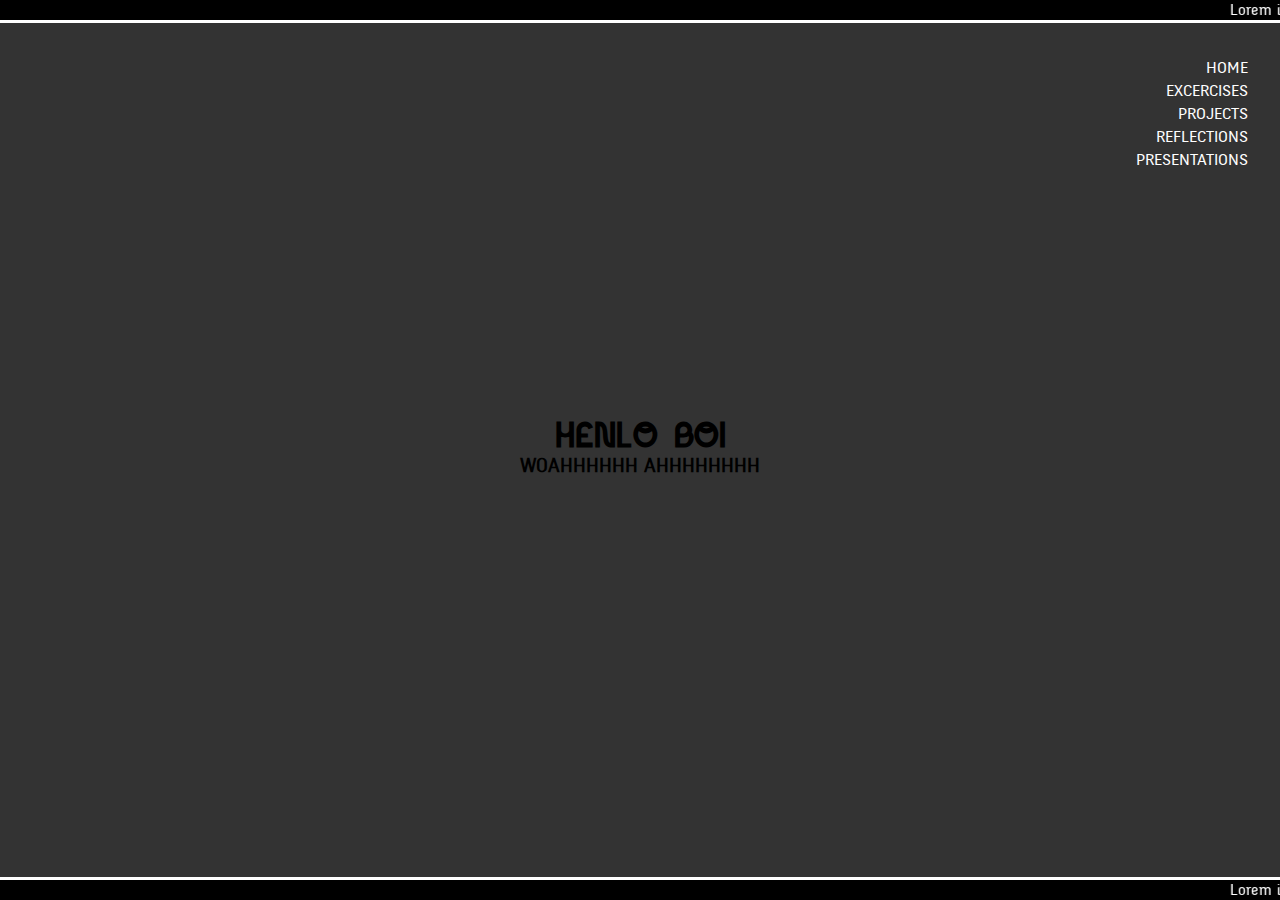
==== index.html @ f01d080a "Create index.html" ====
<!DOCTYPE html>
<html lang="en">
<head>
  <meta charset="UTF-8">
  <meta name="viewport" content="width=device-width, initial-scale=1.0">
  <meta http-equiv="X-UA-Compatible" content="ie=edge">
  <title>LE LIN CARTY BABY</title>
  <link rel="stylesheet" type="text/css" href="css/style.css">
  <link rel="stylesheet" type="text/css" href="fonts/stylesheet.css">

</head>

<nav>
  <ul>
  <li><a href="#">HOME</a></li>
  <li><a href="#">EXCERCISES</a></li>
  <li><a href="#">PROJECTS</a></li>
  <li><a href="#">REFLECTIONS</a></li>
  <li><a href="#">PRESENTATIONS</a></li>
  </ul>
</nav>

<main>

<marquee behavior="scroll" direction="left" id="topmarquee">Lorem ipsum dolor sit amet, consectetur adipisicing elit. Quas dignissimos officia amet dolorum hic, laudantium ipsam aliquam eos earum reiciendis, minima quod possimus facilis animi adipisci impedit ad sapiente aut.</marquee>

<marquee behavior="scroll" direction="left" id="bottommarquee">Lorem ipsum dolor sit amet, consectetur adipisicing elit. Quas dignissimos officia amet dolorum hic, laudantium ipsam aliquam eos earum reiciendis, minima quod possimus facilis animi adipisci impedit ad sapiente aut.</marquee>

<div id="hewwo">

  <h1>HENLO BOI</h1>
  <h3>WOAHHHHHH AHHHHHHHH</h3>

</div>














</main>





<body>

</body>

</html>
---- css/style.css ----
@charset "UTF-8";

*{
  padding:0;
  margin:0;
  box-sizing: border-box;
}

html, body {
  height:100%;
  scroll-behavior: smooth;
  background: #333;
  font-family: 'fengardo_neueregular';
}

a {
  text-decoration: none;
  color: white;
}

a:hover {
  color: blue;
  transition: 0.1s;
}

nav {
  position:absolute;
  right:0;
  top:2vmax;
}

nav ul {
  list-style-type: none;
  text-align: right;
  padding: 2em;
}

nav li {
  padding-bottom: 0.2em;
}

#topmarquee {
  position:fixed;
  top:0;
  color:white;
  overflow: hidden;
  border-bottom:3px solid white;
  background-color: black;
  z-index: 2;
}

#bottommarquee {
  visibility: hidden;
  position:fixed;
  bottom:0;
  color:white;
  overflow: hidden;
  border-top:3px solid white;
  background-color: black;
  z-index: 2;
}

#hewwo {
  font-family: 'vtf_gulaxregular';
  display: flex;
  justify-content: center;
  align-items: center;
  height: 100vh;
  flex-flow: column;
}

#hewwo h3 {
  font-family: 'fengardo_neueregular';
}

@media only screen and (min-width:1024px){

#bottommarquee {
visibility: visible;
  }





























}
---- fonts/stylesheet.css ----
/* Generated by Font Squirrel (http://www.fontsquirrel.com) on April 19, 2014 */

@font-face {
    font-family: 'vtf_gulaxregular';
    src: url('gulax-webfont.eot');
    src: url('gulax-webfont.eot?#iefix') format('embedded-opentype'),
         url('gulax-webfont.woff') format('woff'),
         url('gulax-webfont.ttf') format('truetype'),
         url('gulax-webfont.svg#vtf_gulaxregular') format('svg');
    font-weight: normal;
    font-style: normal;
}

@font-face {
    font-family: 'fengardo_neueregular';
    src: url('fengardoneue_regular-webfont.woff2') format('woff2'),
         url('fengardoneue_regular-webfont.woff') format('woff');
    font-weight: normal;
    font-style: normal;
}
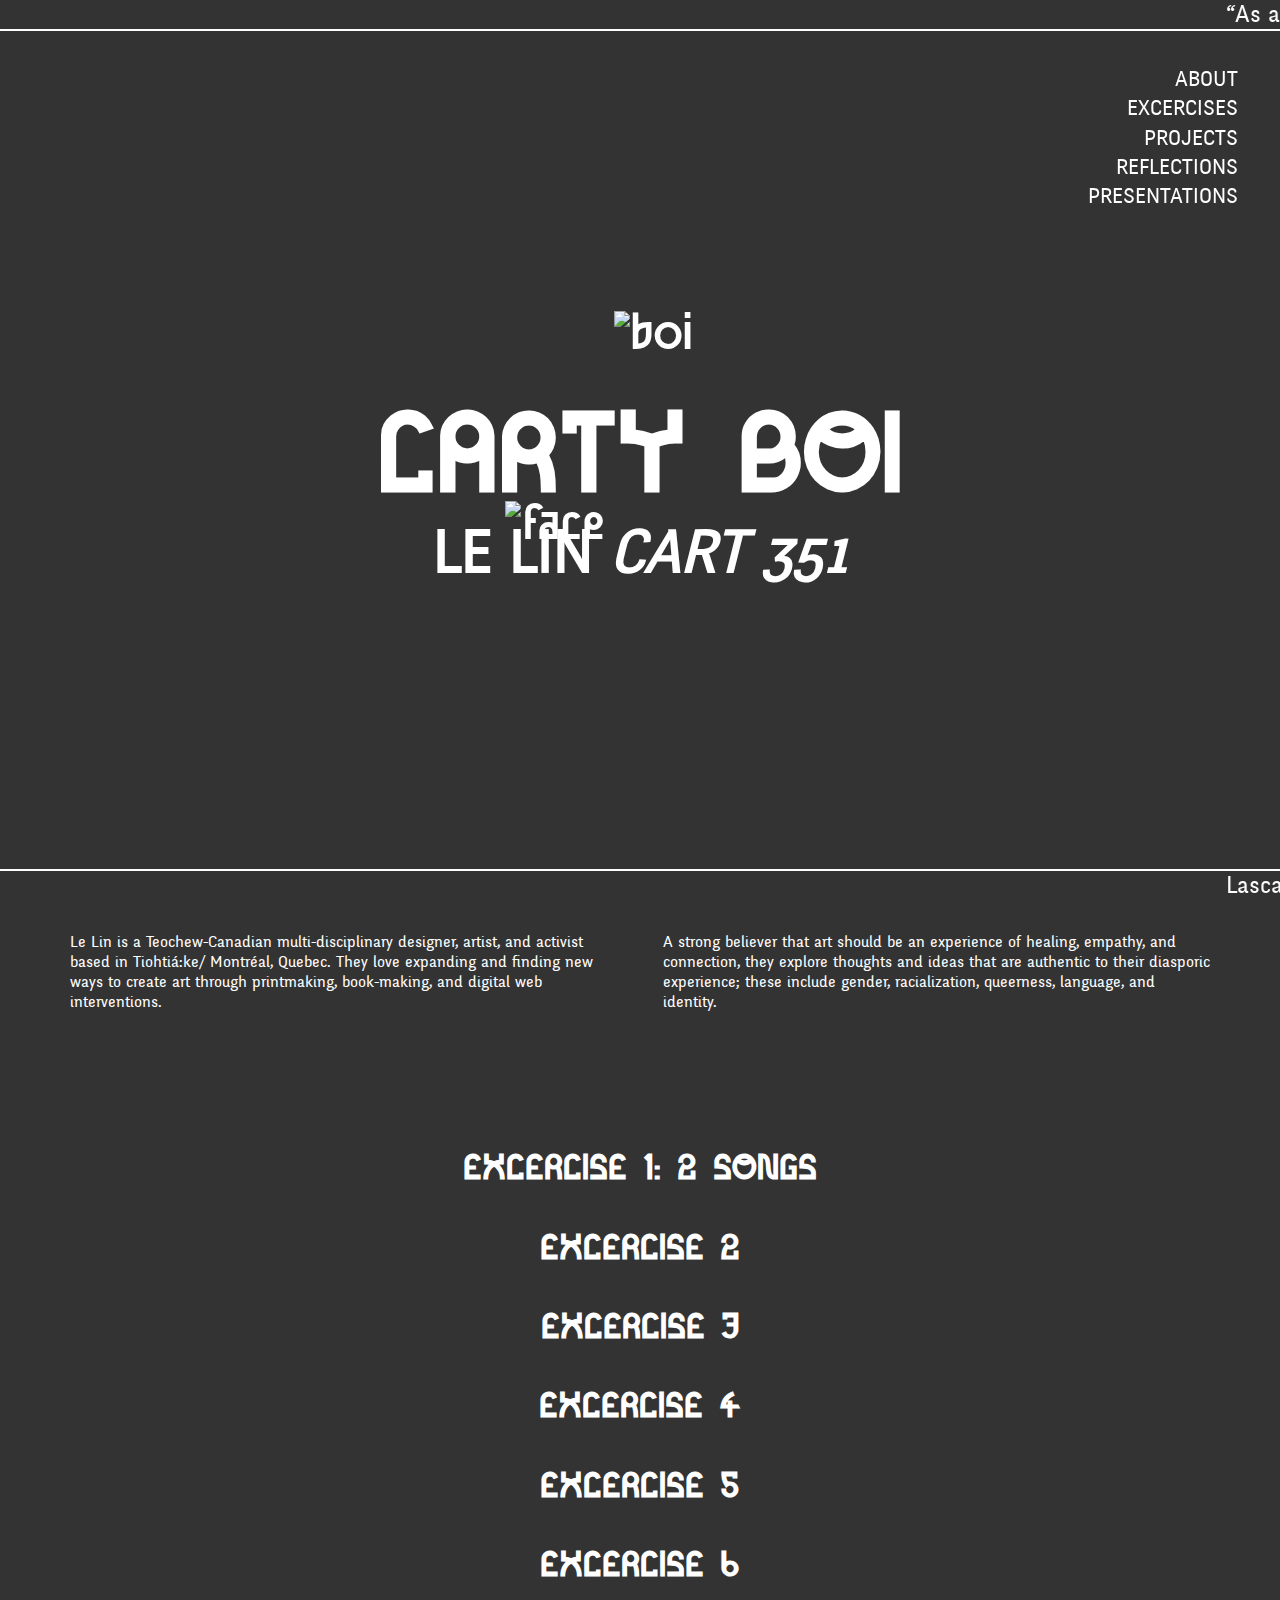
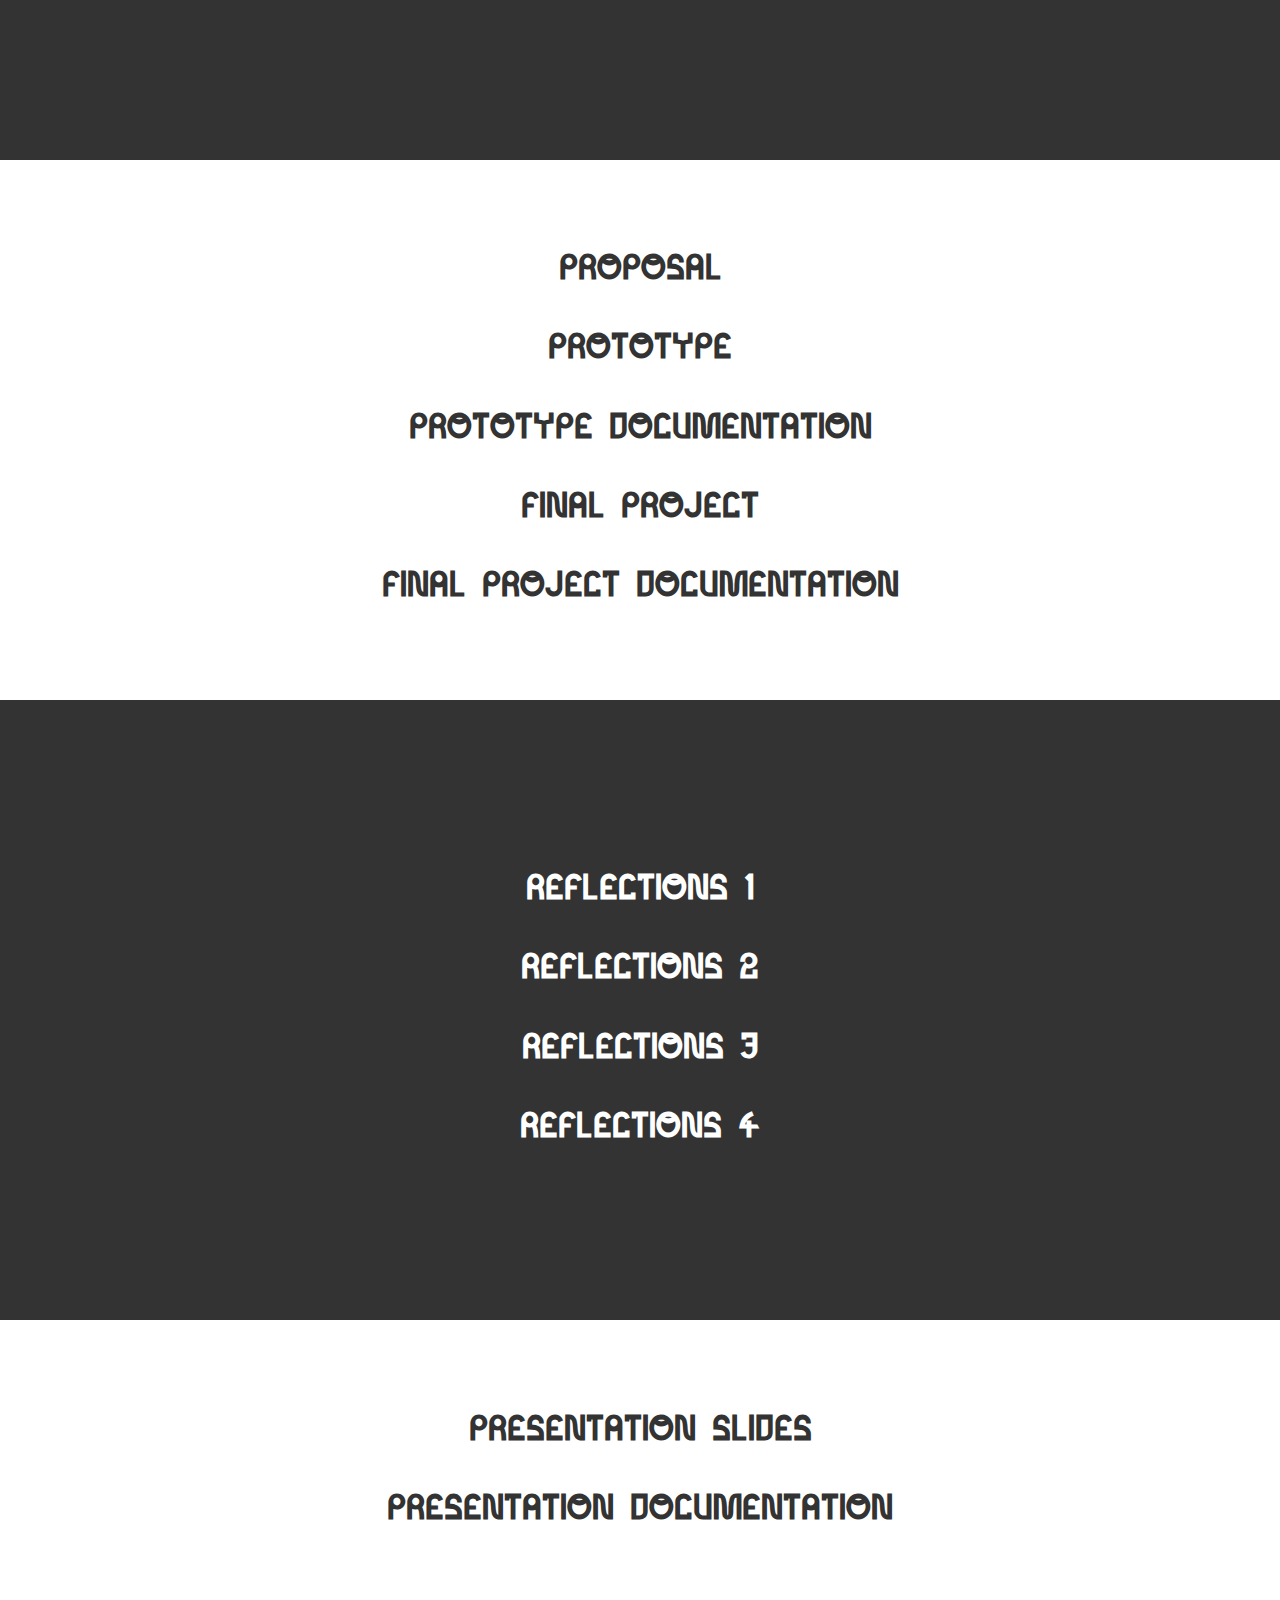
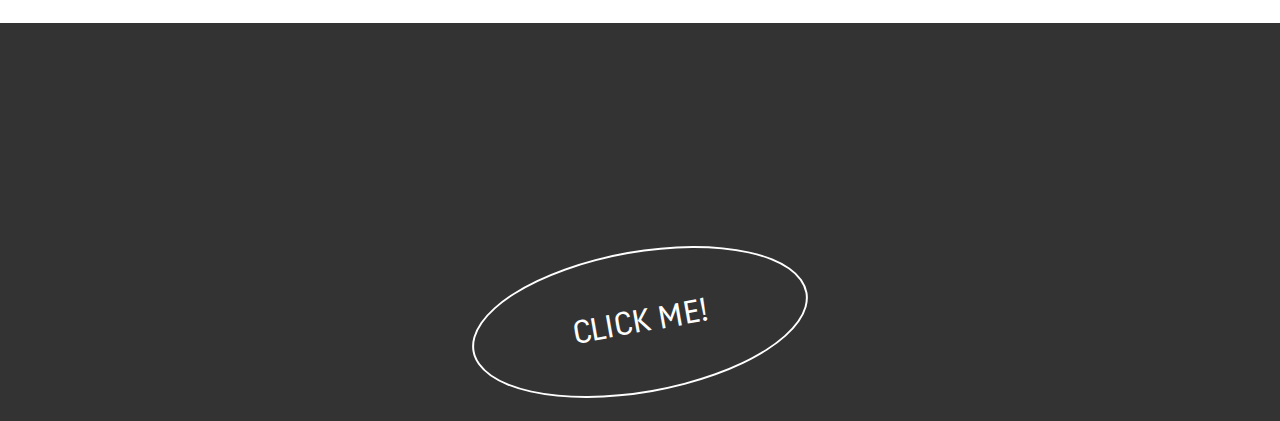
==== commit 40d92baf: "Update index.html" ====
--- a/index.html
+++ b/index.html
@@ -1,59 +1,182 @@
 <!DOCTYPE html>
 <html lang="en">
+
+<!---HEAD--->
 <head>
   <meta charset="UTF-8">
   <meta name="viewport" content="width=device-width, initial-scale=1.0">
   <meta http-equiv="X-UA-Compatible" content="ie=edge">
-  <title>LE LIN CARTY BABY</title>
+  <title>LE LIN CARTY BOI</title>
   <link rel="stylesheet" type="text/css" href="css/style.css">
   <link rel="stylesheet" type="text/css" href="fonts/stylesheet.css">
-
 </head>
 
+<body>
+
+<!---NAV--->
 <nav>
   <ul>
-  <li><a href="#">HOME</a></li>
-  <li><a href="#">EXCERCISES</a></li>
-  <li><a href="#">PROJECTS</a></li>
-  <li><a href="#">REFLECTIONS</a></li>
-  <li><a href="#">PRESENTATIONS</a></li>
+  <li><a href="#about">ABOUT</a></li>
+  <li><a href="#excercises">EXCERCISES</a></li>
+  <li><a href="#projects">PROJECTS</a></li>
+  <li><a href="#reflections">REFLECTIONS</a></li>
+  <li><a href="#presentations">PRESENTATIONS</a></li>
   </ul>
 </nav>
 
 <main>
 
-<marquee behavior="scroll" direction="left" id="topmarquee">Lorem ipsum dolor sit amet, consectetur adipisicing elit. Quas dignissimos officia amet dolorum hic, laudantium ipsam aliquam eos earum reiciendis, minima quod possimus facilis animi adipisci impedit ad sapiente aut.</marquee>
+<!---MARQUEE--->
+<marquee behavior="scroll" direction="left" id="topmarquee">“As a designer, I have come to terms with the fact that what and who design history has been interested in canonizing, up to this point, does not reflect me, my cultures, my values, and many of the tenets that make me a citizen, a designer, and a teacher. I don’t see myself reflected in much of the narrative of design—not in the history, the theory, the practitioners or the outcomes…” — Ramon Tejada</marquee>
 
-<marquee behavior="scroll" direction="left" id="bottommarquee">Lorem ipsum dolor sit amet, consectetur adipisicing elit. Quas dignissimos officia amet dolorum hic, laudantium ipsam aliquam eos earum reiciendis, minima quod possimus facilis animi adipisci impedit ad sapiente aut.</marquee>
+<marquee behavior="scroll" direction="left" id="bottommarquee">Lascaux Cave Paintings, the depiction of aurochs, horses and deer, France. Graphic Design’s history usually starts here. BUT… how has this history been told? Who wrote this history? History is about the interpretation by the writer/author who writes it from his (usually a white male) perspective. Where does that leave the rest of us…? How can we begin the process of expanding this narrative? Who should we read, engage and talk with?</marquee>
 
-<div id="hewwo">
+<!---ABOUT--->
+<div id="about">
+<div class="hero">
+  <img src="images/boi.svg" alt="boi" class="boi">
+  <h1>CARTY BOI</h1>
+  <h3>LE LIN <em>CART 351</em></h3>
+  <img src="images/face.jpg" alt="face" class="face">
+</div>
+</div>
 
-  <h1>HENLO BOI</h1>
-  <h3>WOAHHHHHH AHHHHHHHH</h3>
+<!---INTRO--->
+<section class="intro">
+  <div class="wrapper">
+    <div class="col">
+      <p>Le Lin is a Teochew-Canadian multi-disciplinary designer, artist, and activist based in Tiohtiá:ke/ Montréal, Quebec. They love expanding and finding new ways to create art through printmaking, book-making, and digital web interventions.</p>
+    </div>
 
-</div>
+    <div class="col">
+      <p>A strong believer that art should be an experience of healing, empathy, and connection, they explore thoughts and ideas that are authentic to their diasporic experience; these include gender, racialization, queerness, language, and identity.</p>
+    </div>
+  </div>
+</section>
+
+<!---EXCERCISES--->
+<section id="excercises">
+  <hgroup>
+
+    <div class="one">
+    <a href="excercises/2songs/index.html">
+    <h1 id="one">EXCERCISE 1: 2 SONGS
+    </h1></a></div>
+
+    <div class="two">
+    <a href="">
+    <h1 id="two">EXCERCISE 2
+    </h1></a></div>
+
+    <div class="three">
+    <a href="">
+    <h1 id="three">EXCERCISE 3
+    </h1></a></div>
+
+    <div class="four">
+    <a href="">
+    <h1 id="four">EXCERCISE 4
+    </h1></a></div>
+
+    <div class="five">
+    <a href="">
+    <h1 id="five">EXCERCISE 5
+    </h1></a></div>
+
+    <div class="six">
+    <a href="">
+    <h1 id="six">EXCERCISE 6
+    </h1></a></div>
+
+  </hgroup>
+</section>
+
+<!---PROJECTS--->
+<section id="projects">
+<hgroup>
+    <div class="proposal">
+    <a href="">
+    <h1 id="proposal">PROPOSAL
+    </h1></a></div>
+
+      <div class="prototype">
+      <a href="">
+      <h1 id="prototype">PROTOTYPE
+      </h1></a></div>
+
+      <div class="prototypedocumentation">
+      <a href="">
+      <h1 id="prototypedocumentation">PROTOTYPE DOCUMENTATION
+      </h1></a></div>
+
+      <div class="finalproject">
+      <a href="">
+      <h1 id="finalproject">FINAL PROJECT
+      </h1></a></div>
+
+      <div class="finalprojectdocumentation">
+      <a href="">
+      <h1 id="finalprojectdocumentation">FINAL PROJECT DOCUMENTATION
+      </h1></a></div>
+
+</hgroup>
+</section>
+
+<!---REFLECTIONS--->
+<section id="reflections">
+  <hgroup>
+
+    <div class="reflections1">
+    <a href="">
+    <h1 id="reflections1">REFLECTIONS 1
+    </h1></a></div>
+
+    <div class="reflections2">
+    <a href="">
+    <h1 id="reflections1">REFLECTIONS 2
+    </h1></a></div>
+
+    <div class="reflections3">
+    <a href="">
+    <h1 id="reflections1">REFLECTIONS 3
+    </h1></a></div>
+
+    <div class="reflections4">
+    <a href="">
+    <h1 id="reflections1">REFLECTIONS 4
+    </h1></a></div>
+
+  </hgroup>
+</section>
+
+<!---PRESENTATIONS--->
+<section id="presentations">
+<hgroup>
+    <div class="slides">
+    <a href="">
+    <h1 id="slides">PRESENTATION SLIDES
+    </h1></a></div>
+
+      <div class="presentationdocumentation">
+      <a href="">
+      <h1 id="presentationdocumentation">PRESENTATION DOCUMENTATION
+      </h1></a></div>
+
+</hgroup>
+</section>
+
+</main>
+
+<!---FOOTER--->
+<footer class="wow">
+<div class="ovalbutton"><a href="./404.html">CLICK ME!
+</a></div>
+</footer>
 
 
 
 
 
 
-
-
-
-
-
-
-
-
-</main>
-
-
-
-
-
-<body>
-
 </body>
-
 </html>
--- a/css/style.css
+++ b/css/style.css
@@ -23,15 +23,18 @@
   transition: 0.1s;
 }
 
+/* ---NAV--- */
 nav {
-  position:absolute;
+  position:fixed;
   right:0;
   top:2vmax;
+  z-index: 10;
 }
 
 nav ul {
   list-style-type: none;
   text-align: right;
+  font-size: 1.3em;
   padding: 2em;
 }
 
@@ -39,29 +42,34 @@
   padding-bottom: 0.2em;
 }
 
+/* ---MARQUEE--- */
 #topmarquee {
   position:fixed;
+  font-size: 1.5em;
   top:0;
   color:white;
   overflow: hidden;
-  border-bottom:3px solid white;
-  background-color: black;
-  z-index: 2;
+  border-bottom:2px solid white;
+  background-color: #333;
+  z-index: 10;
 }
 
 #bottommarquee {
-  visibility: hidden;
   position:fixed;
+  font-size: 1.5em;
   bottom:0;
   color:white;
   overflow: hidden;
-  border-top:3px solid white;
-  background-color: black;
-  z-index: 2;
-}
-
-#hewwo {
-  font-family: 'vtf_gulaxregular';
+  border-top:2px solid white;
+  background-color: #333;
+  z-index: 10;
+}
+
+/* ---ABOUT--- */
+.hero {
+  font-family: 'vtf_gulaxregular';
+  font-size: 4vmax;
+  color: white;
   display: flex;
   justify-content: center;
   align-items: center;
@@ -69,42 +77,234 @@
   flex-flow: column;
 }
 
-#hewwo h3 {
-  font-family: 'fengardo_neueregular';
-}
-
-@media only screen and (min-width:1024px){
-
-#bottommarquee {
-visibility: visible;
-  }
-
-
-
-
-
-
-
-
-
-
-
-
-
-
-
-
-
-
-
-
-
-
-
-
-
-
-
-
-
-}
+.hero h1 {
+  z-index: 2;
+}
+
+.hero h3 {
+  font-family:'fengardo_neueregular';
+  z-index: 2;
+}
+
+.boi {
+  width: 5em;
+  padding-bottom: 1em;
+  margin-left: 4em;
+  z-index: 2;
+}
+
+.face {
+  position:absolute;
+  width: 30vh;
+  padding-top: 3em;
+}
+
+/* ---INTRO--- */
+.wrapper {
+    max-width: 1200px;
+    padding: 0 30px;
+    margin: 0 auto;
+    align-items: flex-start;
+    justify-content: space-between;
+}
+
+.col {
+  color: white;
+  width: 100%;
+  display: inline-block;
+  padding-bottom: 1em;
+}
+
+/* ---EXCERCISES--- */
+#excercises {
+  font-family: 'vtf_gulaxregular';
+  align-items: center;
+  justify-content: center;
+  width:100%;
+  text-align: center;
+  margin-bottom: 5em;
+  border: none;
+  padding: 3em;
+  text-align: center;
+  text-decoration: none;
+  display: inline-block;
+}
+
+#excercises div {
+    display:grid;
+    margin:4%;
+    border:none;
+}
+
+#excercises h1{
+    color:white;
+}
+
+#excercises h1:hover{
+  color:blue;
+}
+
+/* ---PROJECTS--- */
+#projects {
+  font-family: 'vtf_gulaxregular';
+  align-items: center;
+  justify-content: center;
+  width:100%;
+  text-align: center;
+  margin-bottom: 5em;
+  background-color: white;
+  border: none;
+  padding: 3em;
+  text-align: center;
+  text-decoration: none;
+  display: inline-block;
+}
+
+#projects div {
+    display:grid;
+    margin:4%;
+    border:none;
+}
+
+#projects h1{
+    color:#333;
+}
+
+#projects h1:hover{
+  color:blue;
+}
+
+/* ---REFLECTIONS--- */
+#reflections {
+  font-family: 'vtf_gulaxregular';
+  align-items: center;
+  justify-content: center;
+  width:100%;
+  text-align: center;
+  margin-bottom: 5em;
+  border: none;
+  padding: 3em;
+  text-align: center;
+  text-decoration: none;
+  display: inline-block;
+}
+
+#reflections div {
+    display:grid;
+    margin:4%;
+    border:none;
+}
+
+#reflections h1{
+    color:white;
+}
+
+#reflections h1:hover{
+  color:blue;
+}
+
+/* ---PRESENTATIONS--- */
+#presentations {
+  font-family: 'vtf_gulaxregular';
+  align-items: center;
+  justify-content: center;
+  width:100%;
+  text-align: center;
+  margin-bottom: 5em;
+  background-color: white;
+  border: none;
+  padding: 3em;
+  text-align: center;
+  text-decoration: none;
+  display: inline-block;
+}
+
+#presentations div {
+    display:grid;
+    margin:4%;
+    border:none;
+}
+
+#presentations h1{
+    color:#333;
+}
+
+#presentations h1:hover{
+  color:blue;
+}
+
+/* ---FOOTER--- */
+.wow {
+  display: flex;
+  align-items: center;
+  flex-direction: column;
+  margin-top: 3em;
+  margin-bottom: 10em;
+}
+
+.ovalbutton {
+    color: #fff;
+    font-family:'fengardo_neueregular';
+    font-size: 2em;
+    text-transform: uppercase;
+    text-decoration: none;
+    border: 2px solid #fff;
+    border-radius: 100%;
+    padding: 50px 100px;
+    -webkit-transition: .2s;
+    transition: .2s;
+    margin-top: 100px;
+    -webkit-transform: rotate(-10deg);
+    transform: rotate(-10deg);
+}
+
+.ovalbutton:hover{
+    color: #333;
+    background-color: blue;
+    font-family:'fengardo_neueregular';
+    font-size: 2em;
+    text-transform: uppercase;
+    text-decoration: none;
+    border: 2px solid blue;
+    border-radius: 100%;
+    padding: 50px 100px;
+    -webkit-transition: .2s;
+    transition: .2s;
+    margin-top: 100px;
+    -webkit-transform: rotate(0deg);
+    transform: rotate(0deg);
+}
+
+
+
+
+
+
+
+
+
+
+/* ---MEDIA QUERIES--- */
+@media only screen and (min-width:768px){
+
+.intro{
+  padding-top: 2em;
+  padding-bottom: 2em;
+}
+
+.wrapper {
+  display:flex;
+}
+
+.col {
+  width: 48%;
+}
+
+
+
+
+
+
+
+
+}
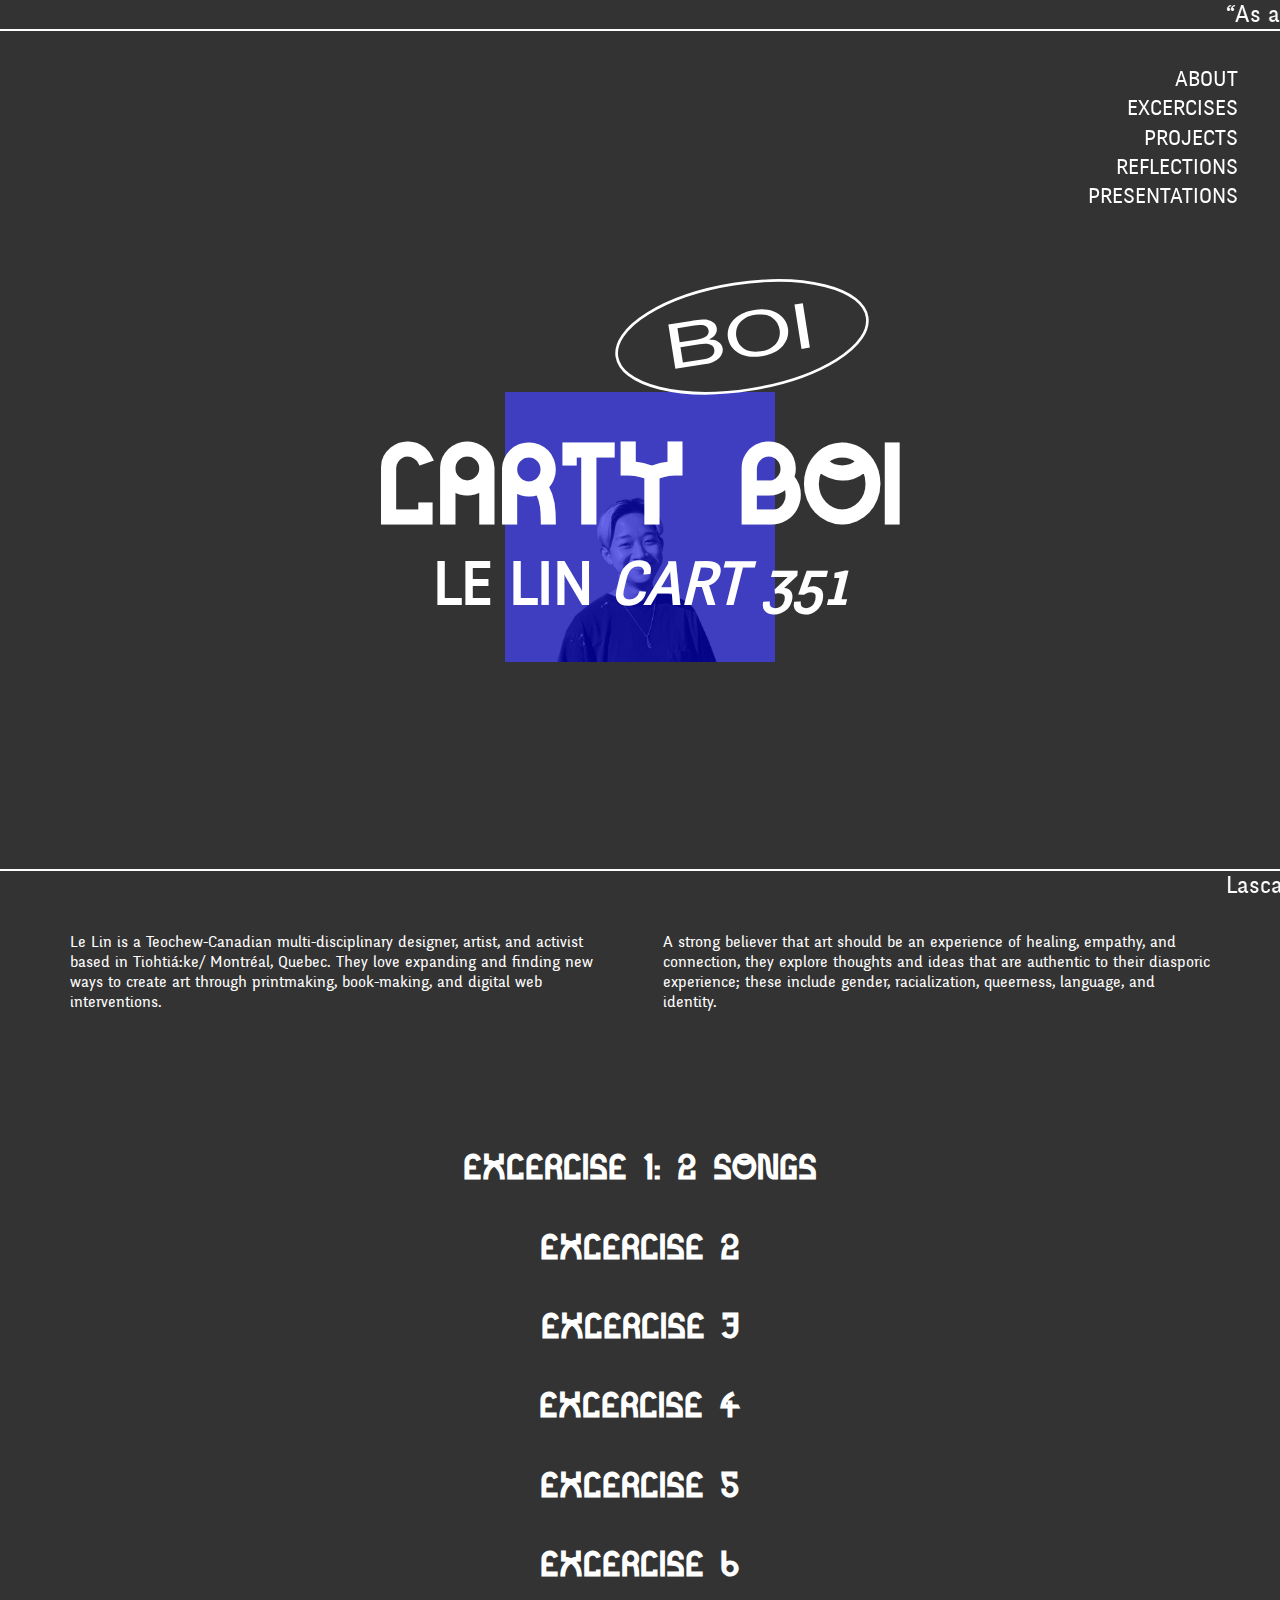
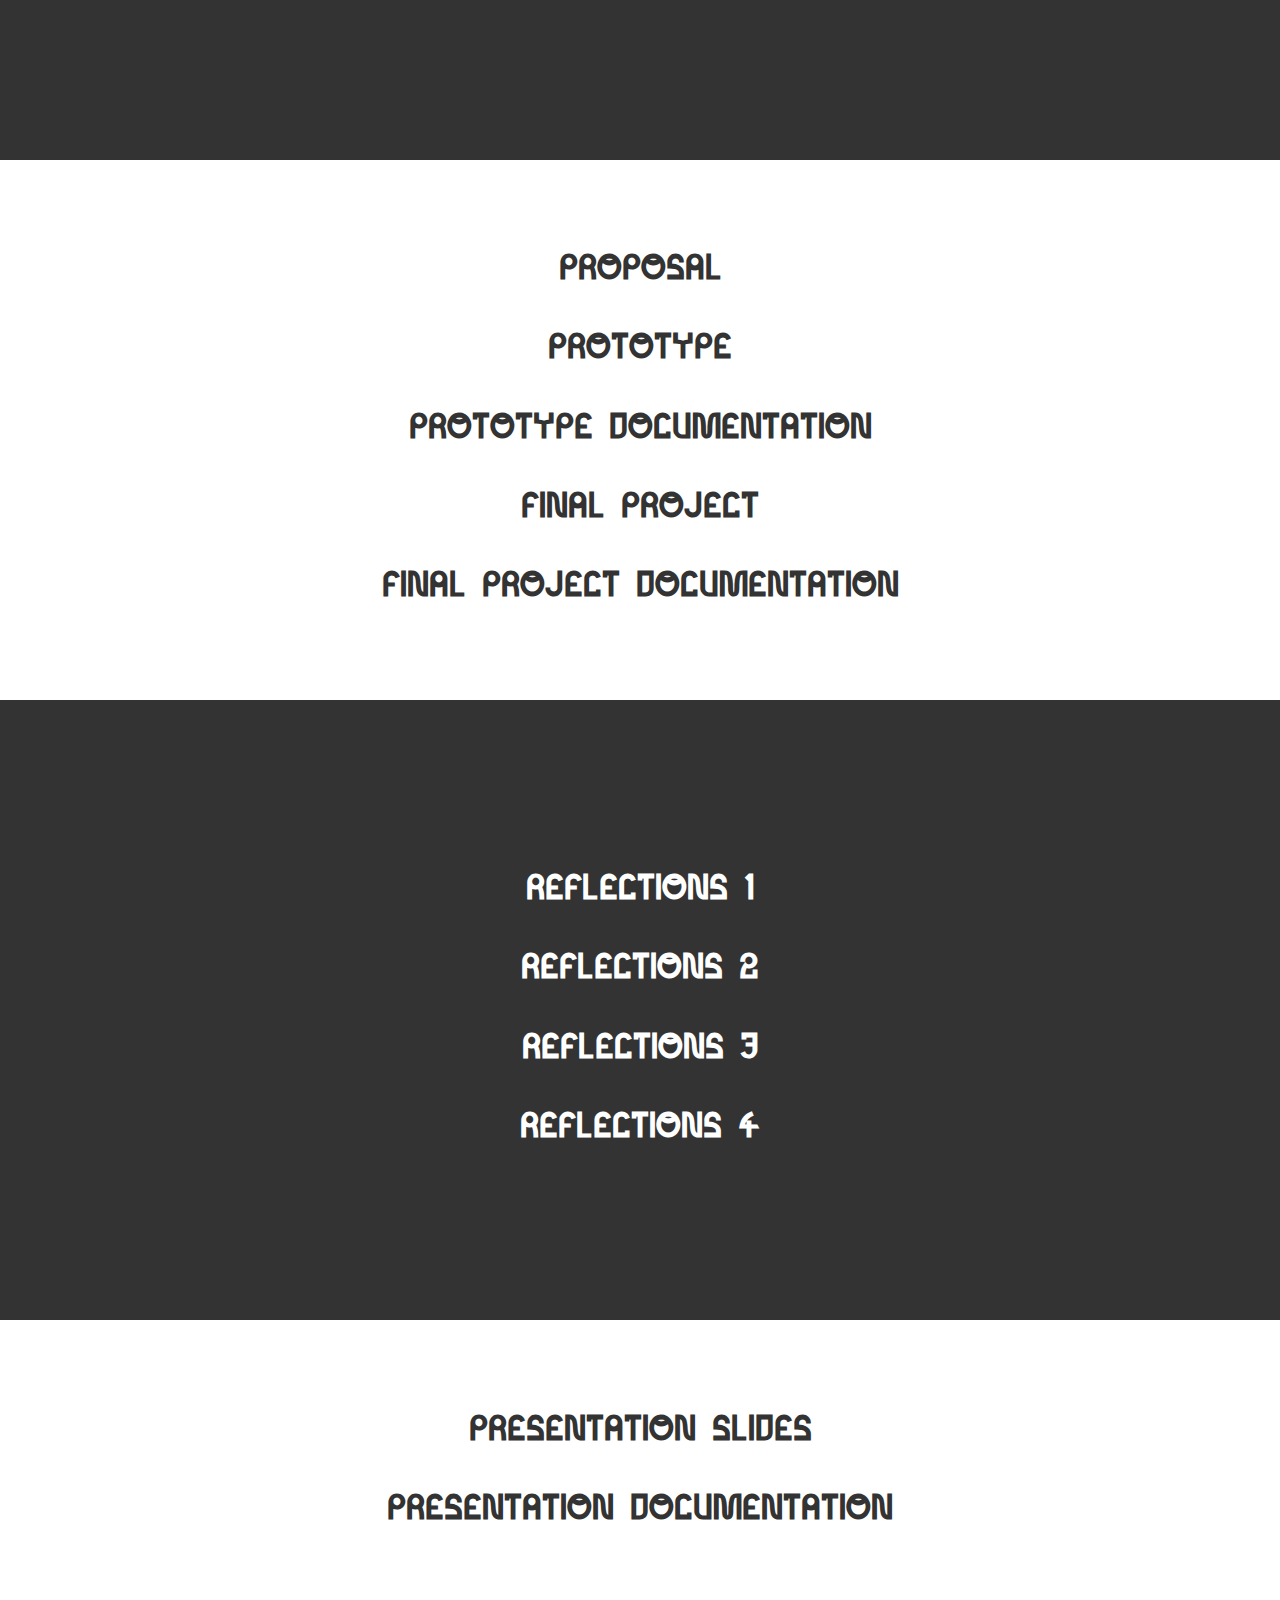
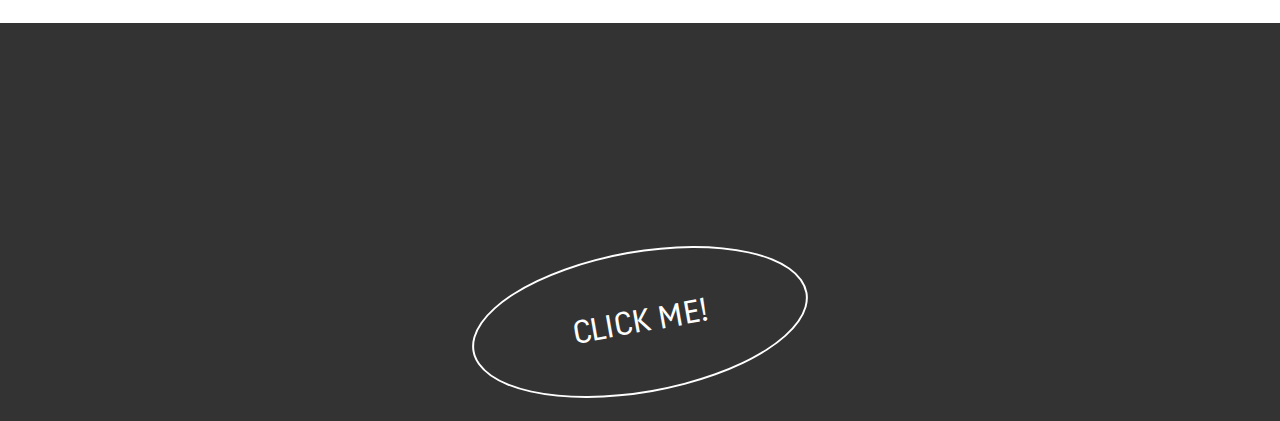
==== commit 1f7f8c28: "Update index.html" ====
--- a/index.html
+++ b/index.html
@@ -169,7 +169,7 @@
 
 <!---FOOTER--->
 <footer class="wow">
-<div class="ovalbutton"><a href="./404.html">CLICK ME!
+<div class="ovalbutton"><a href="./clickme.html">CLICK ME!
 </a></div>
 </footer>
 
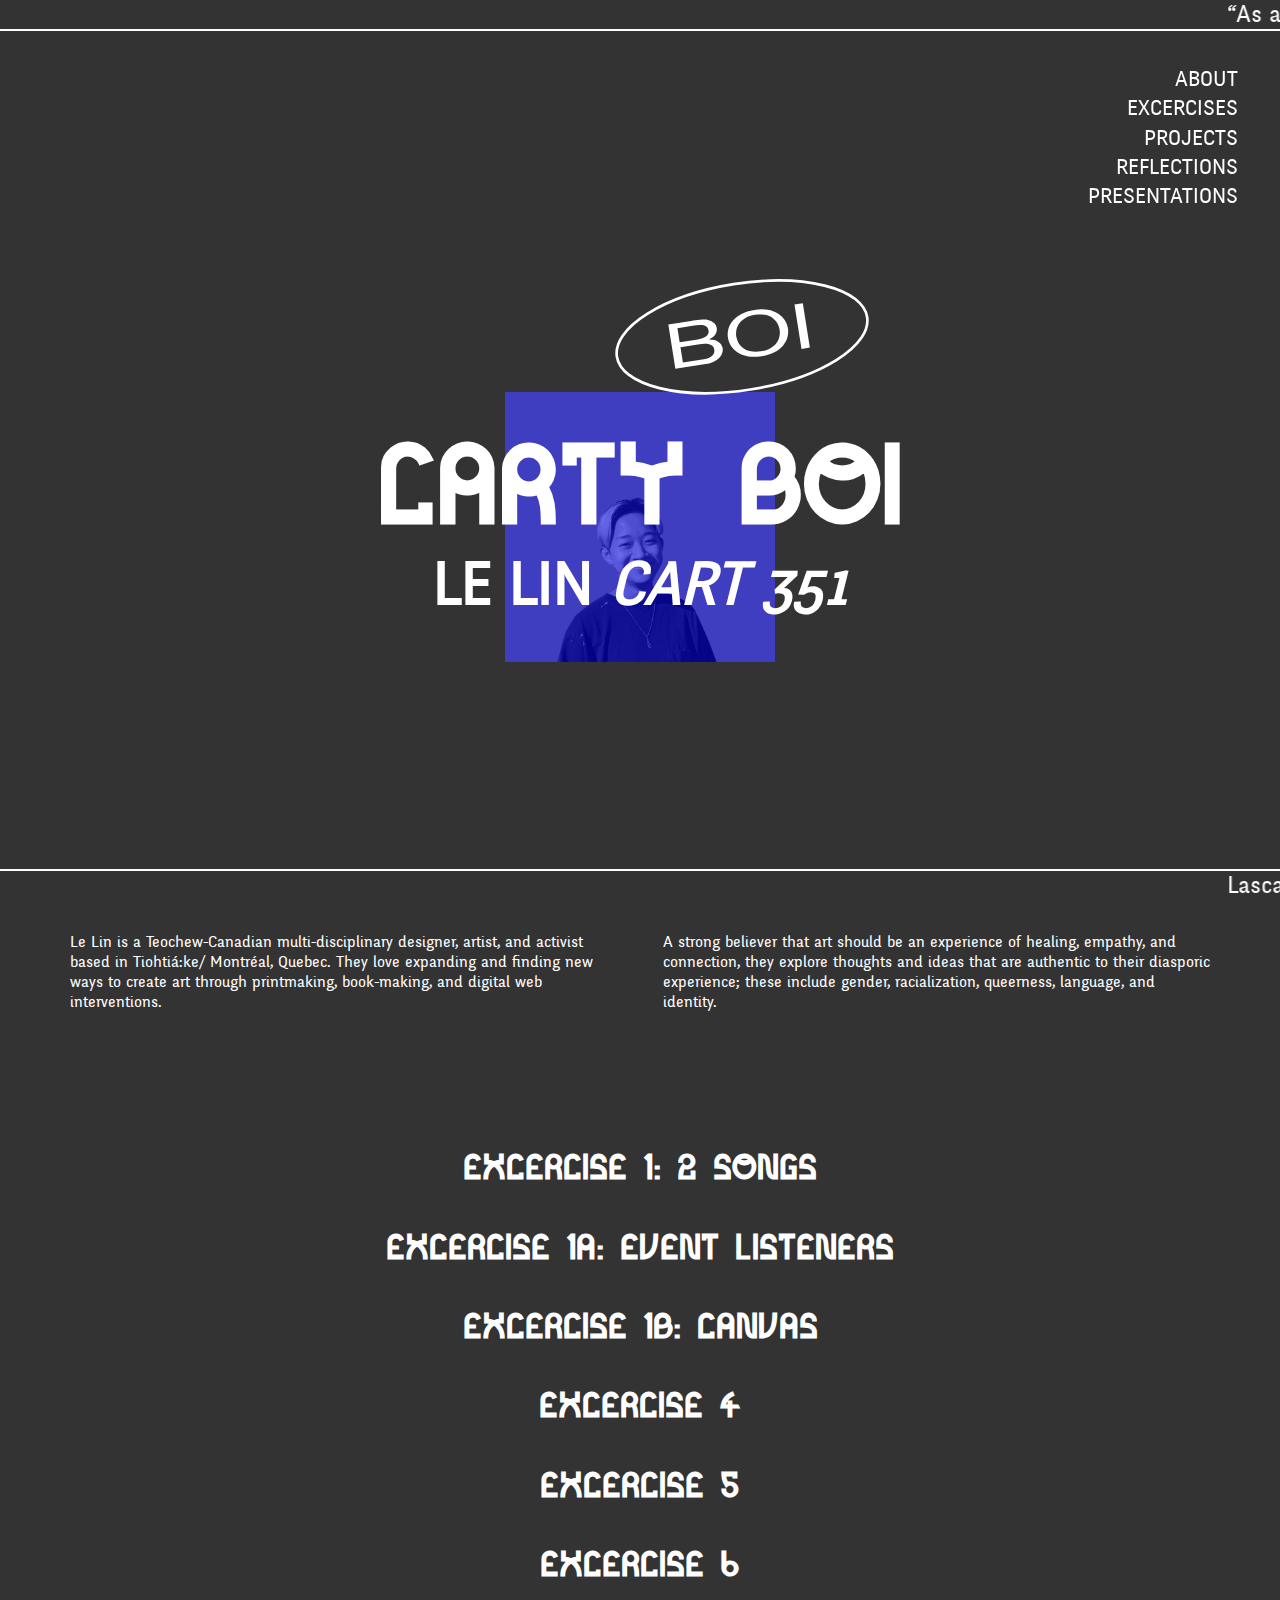
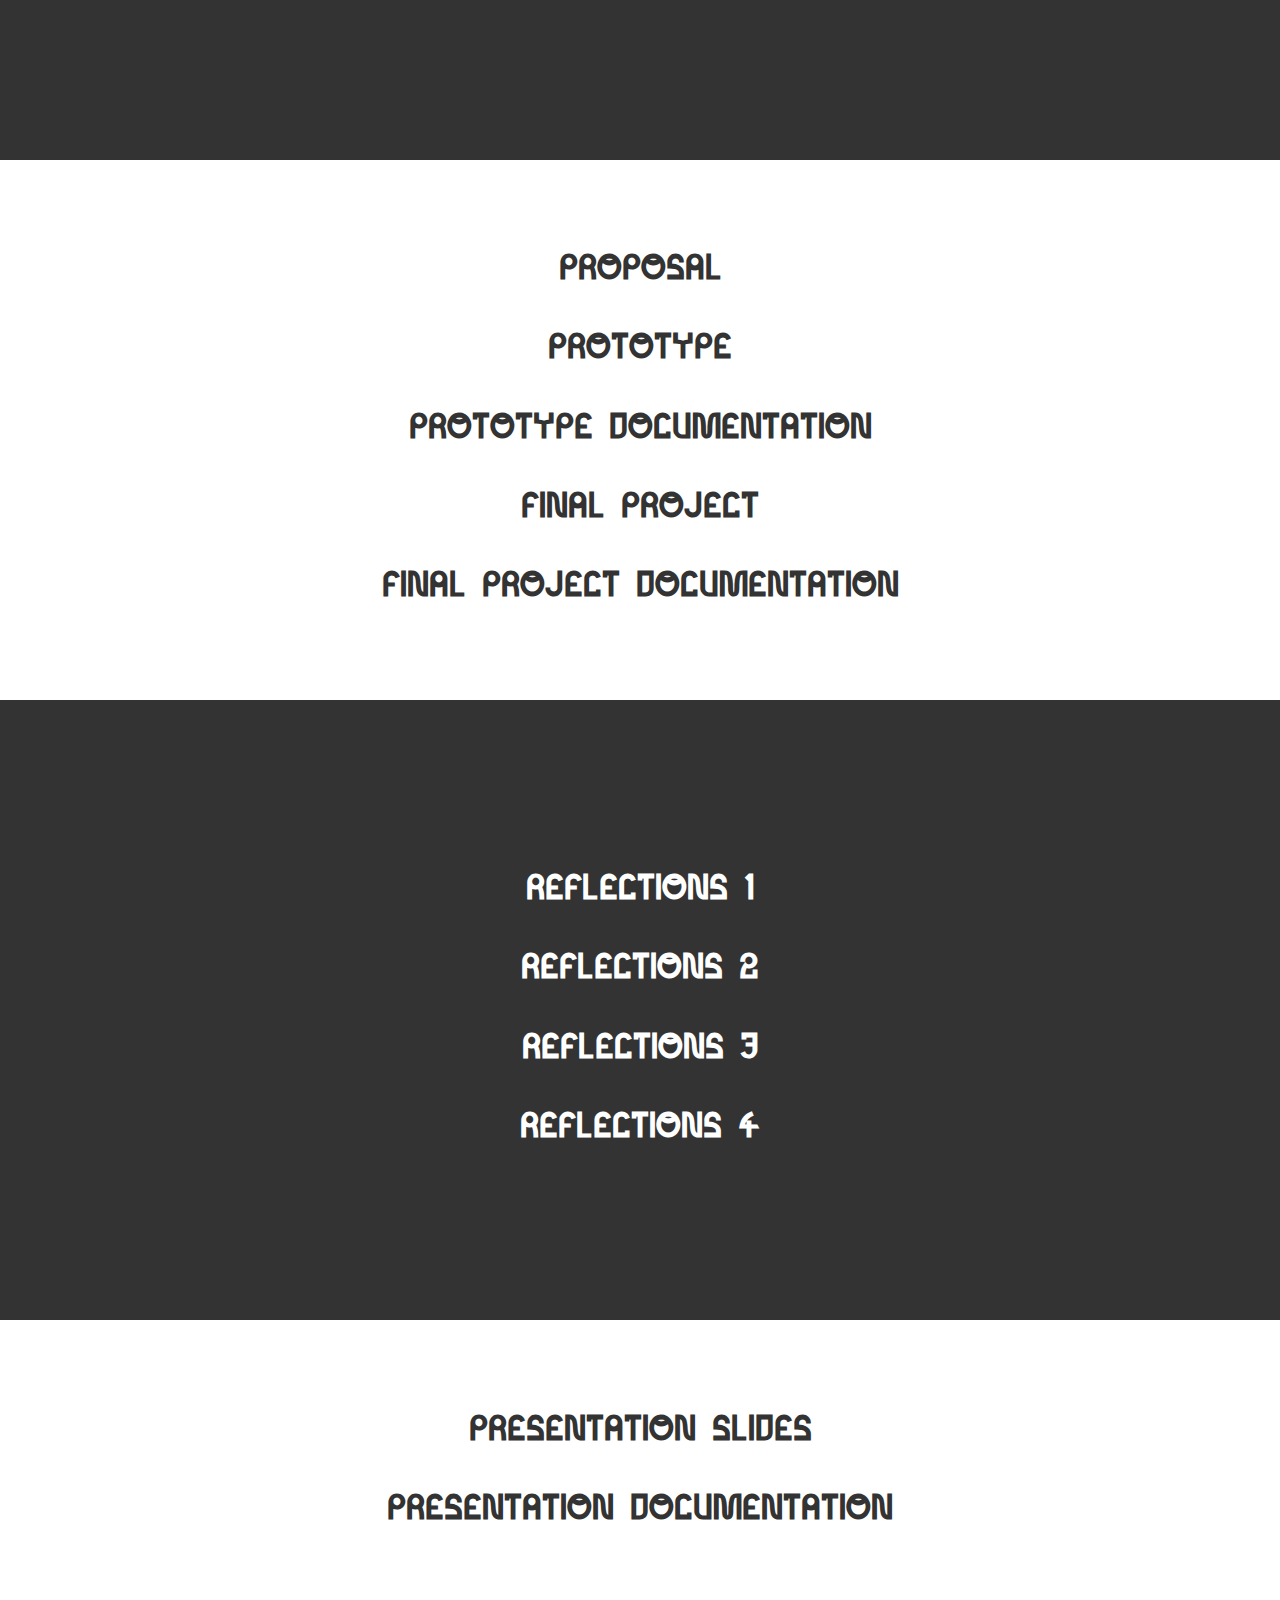
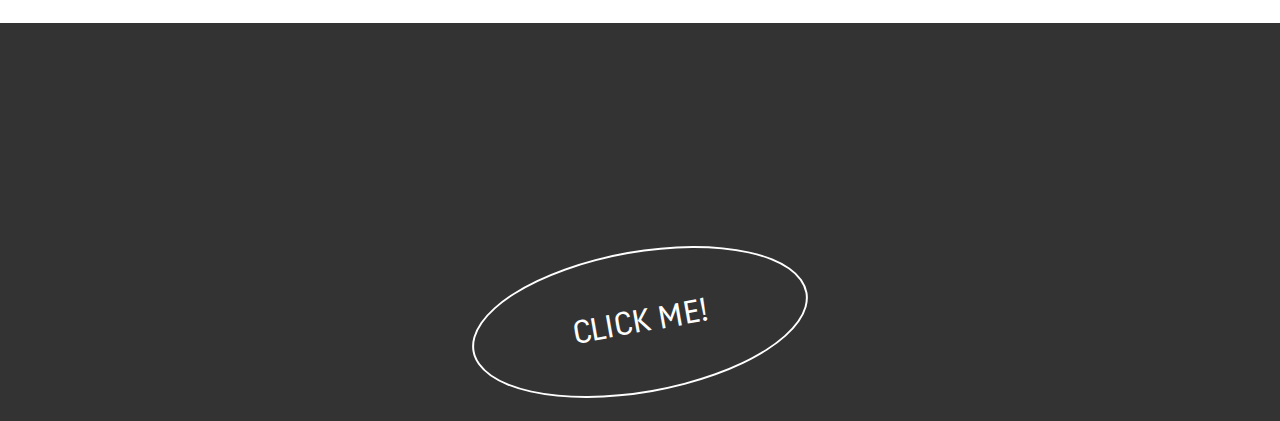
==== commit e0426f7c: "Update index.html" ====
--- a/index.html
+++ b/index.html
@@ -64,13 +64,13 @@
     </h1></a></div>
 
     <div class="two">
-    <a href="">
-    <h1 id="two">EXCERCISE 2
+    <a href="excercises/excercise1a.html">
+    <h1 id="two">EXCERCISE 1A: EVENT LISTENERS
     </h1></a></div>
 
     <div class="three">
-    <a href="">
-    <h1 id="three">EXCERCISE 3
+    <a href="excercises/excercise1b.html">
+    <h1 id="three">EXCERCISE 1B: CANVAS
     </h1></a></div>
 
     <div class="four">
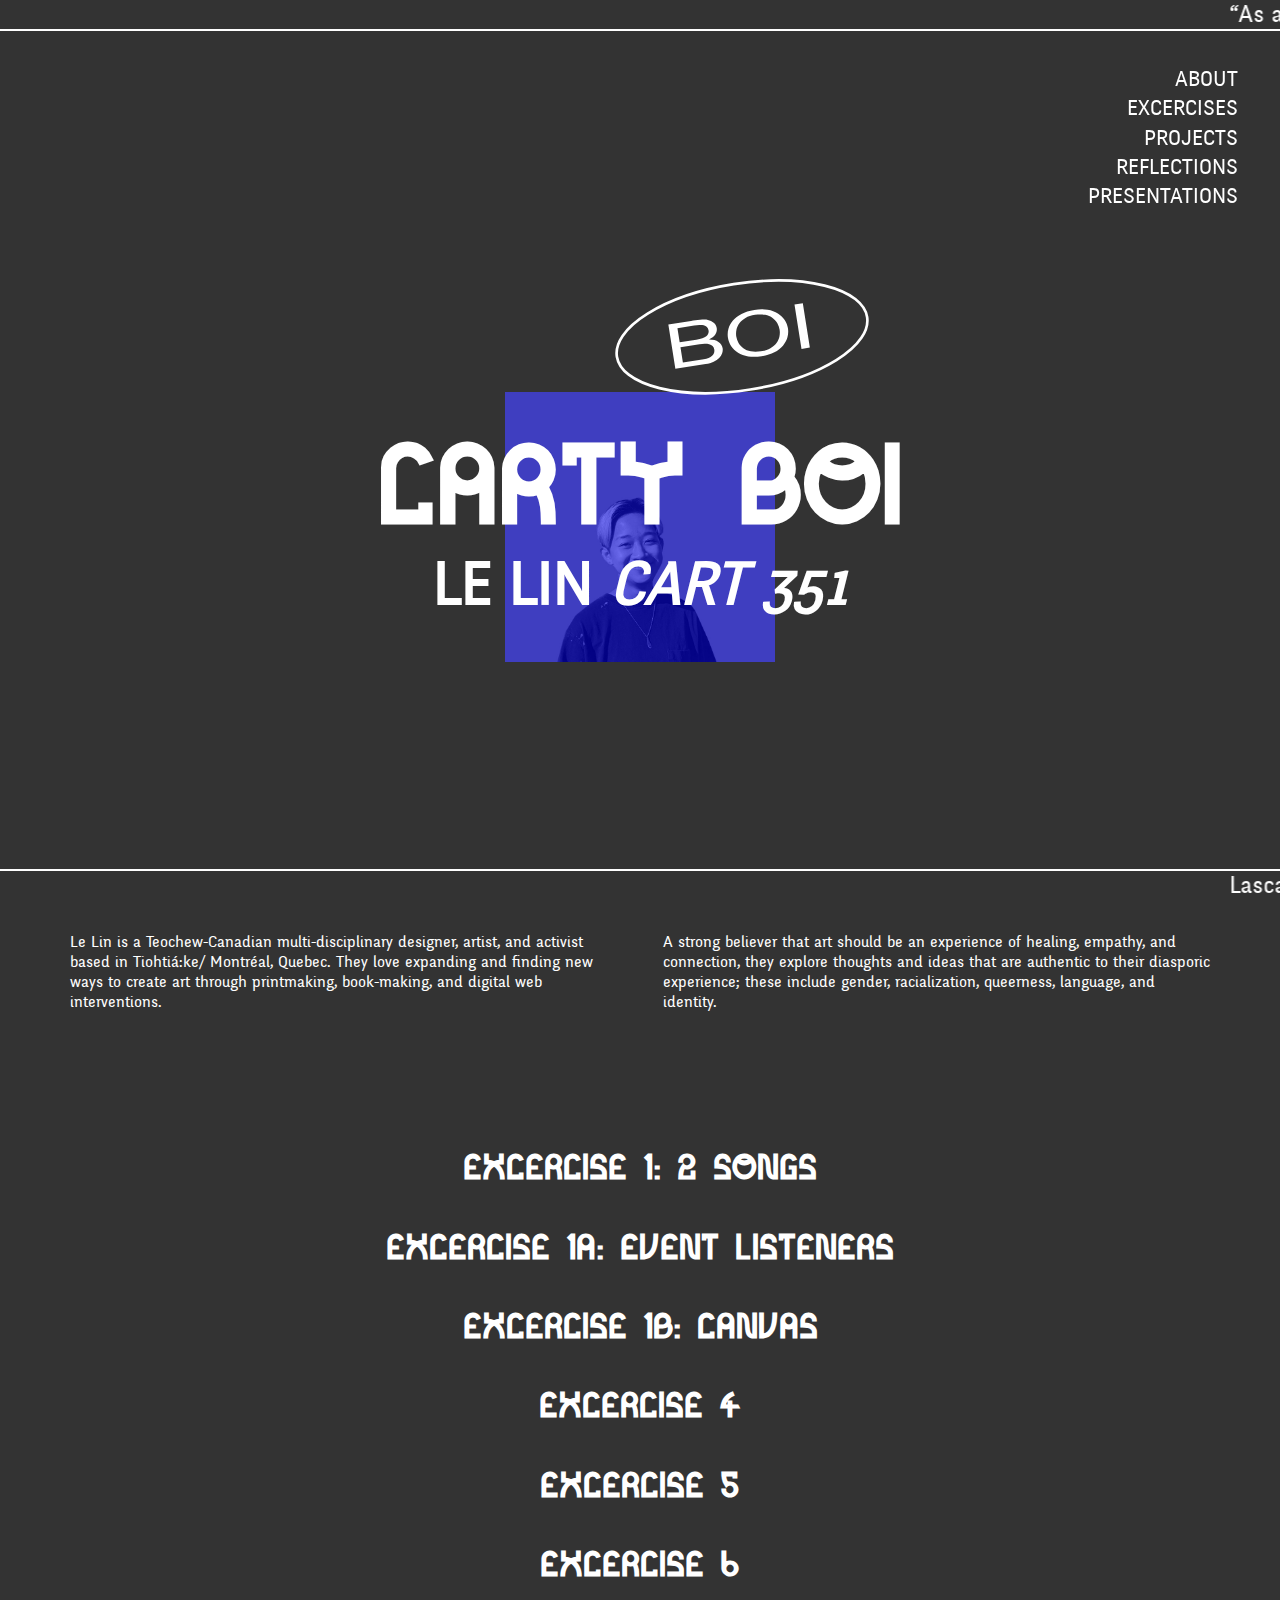
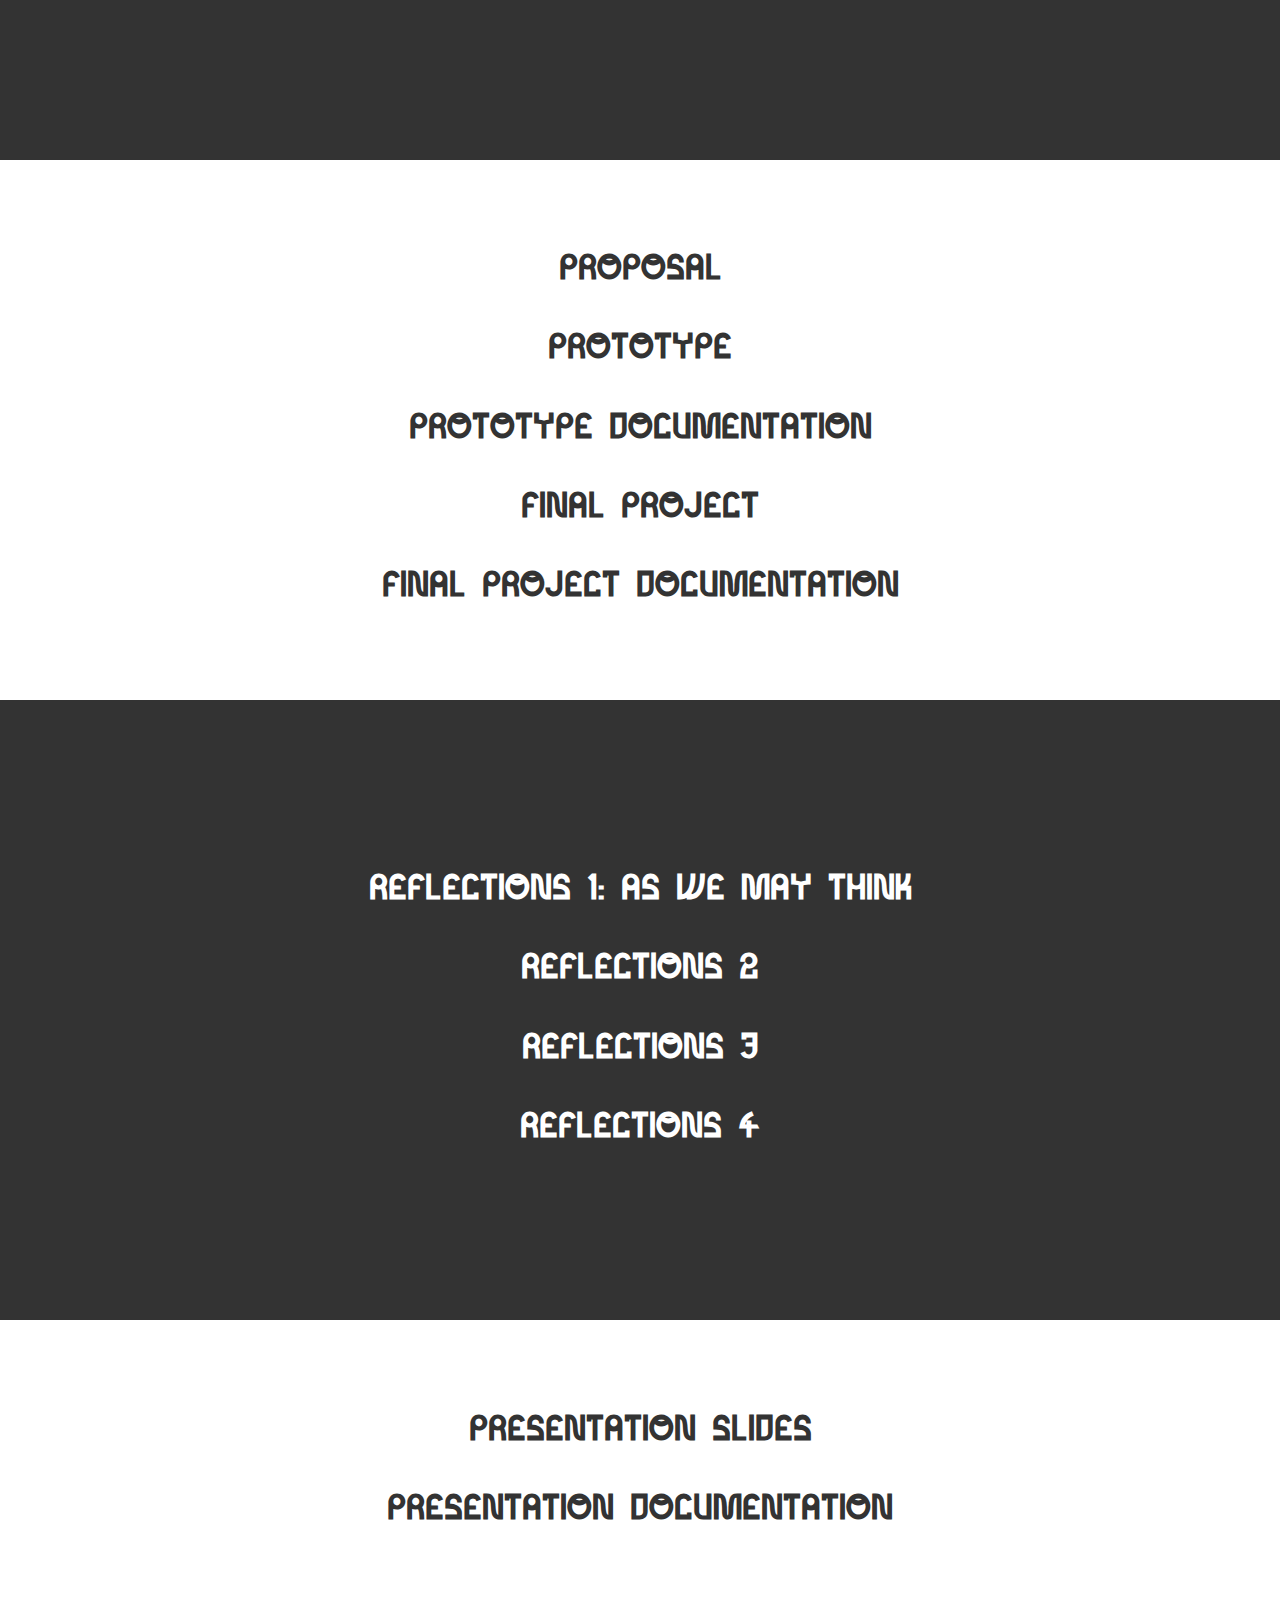
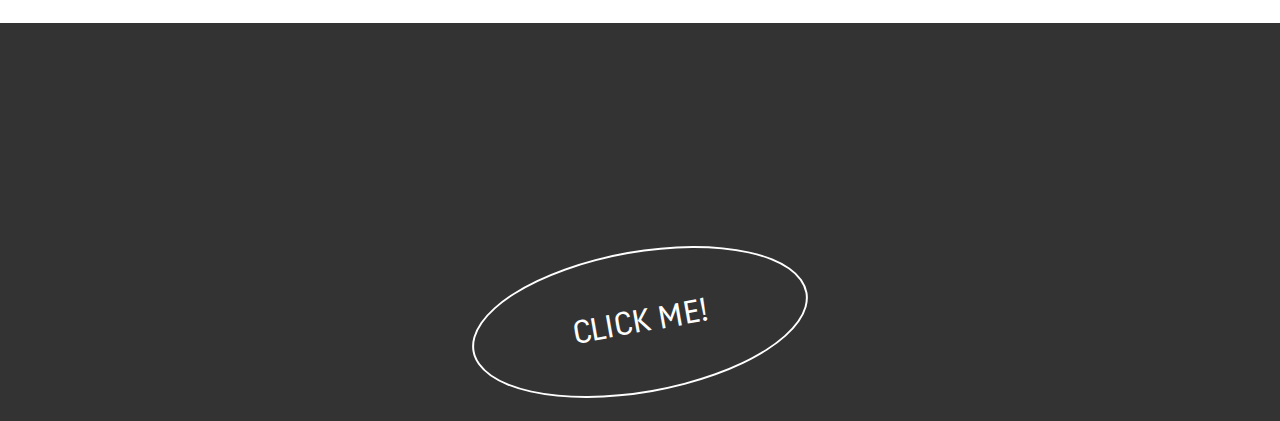
==== commit 09c7c94c: "Update index.html" ====
--- a/index.html
+++ b/index.html
@@ -127,8 +127,8 @@
   <hgroup>
 
     <div class="reflections1">
-    <a href="">
-    <h1 id="reflections1">REFLECTIONS 1
+    <a href="reflections/LeLin_CART351_Reflection1.pdf">
+    <h1 id="reflections1">REFLECTIONS 1: AS WE MAY THINK
     </h1></a></div>
 
     <div class="reflections2">
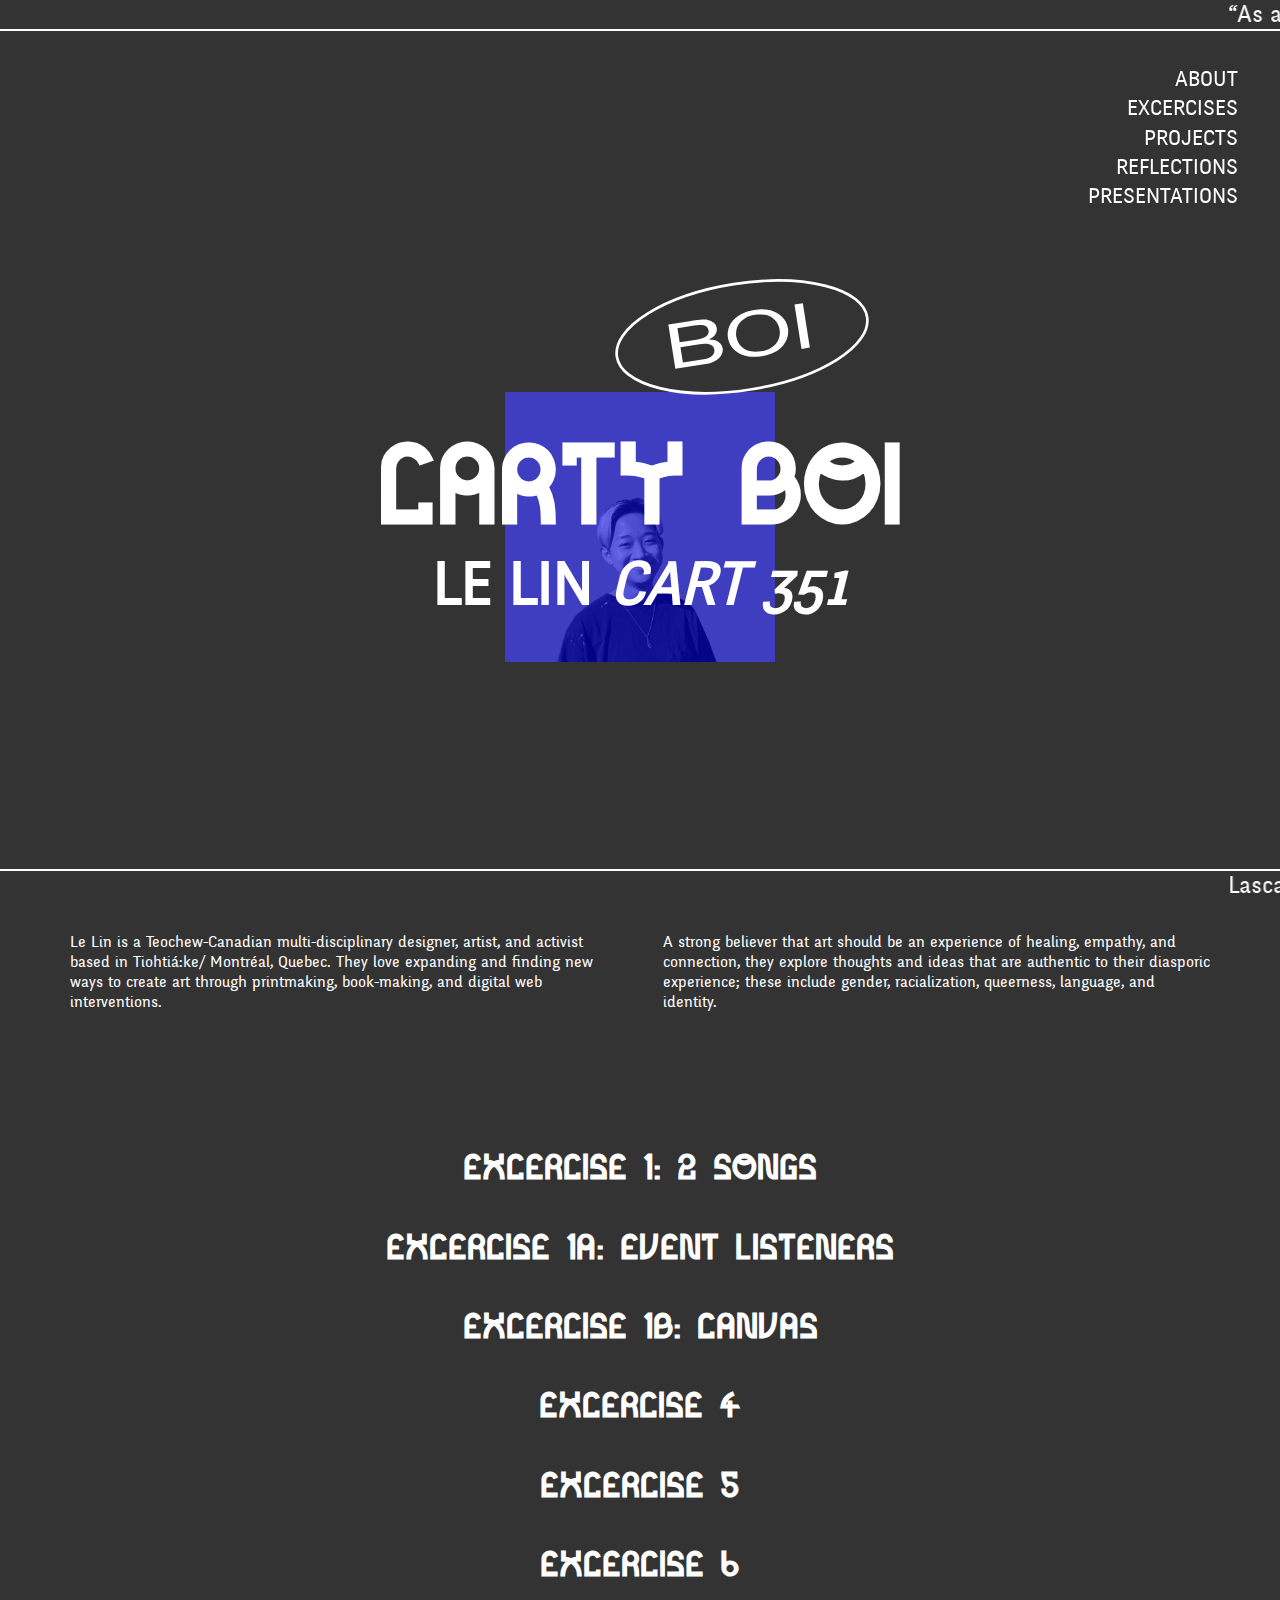
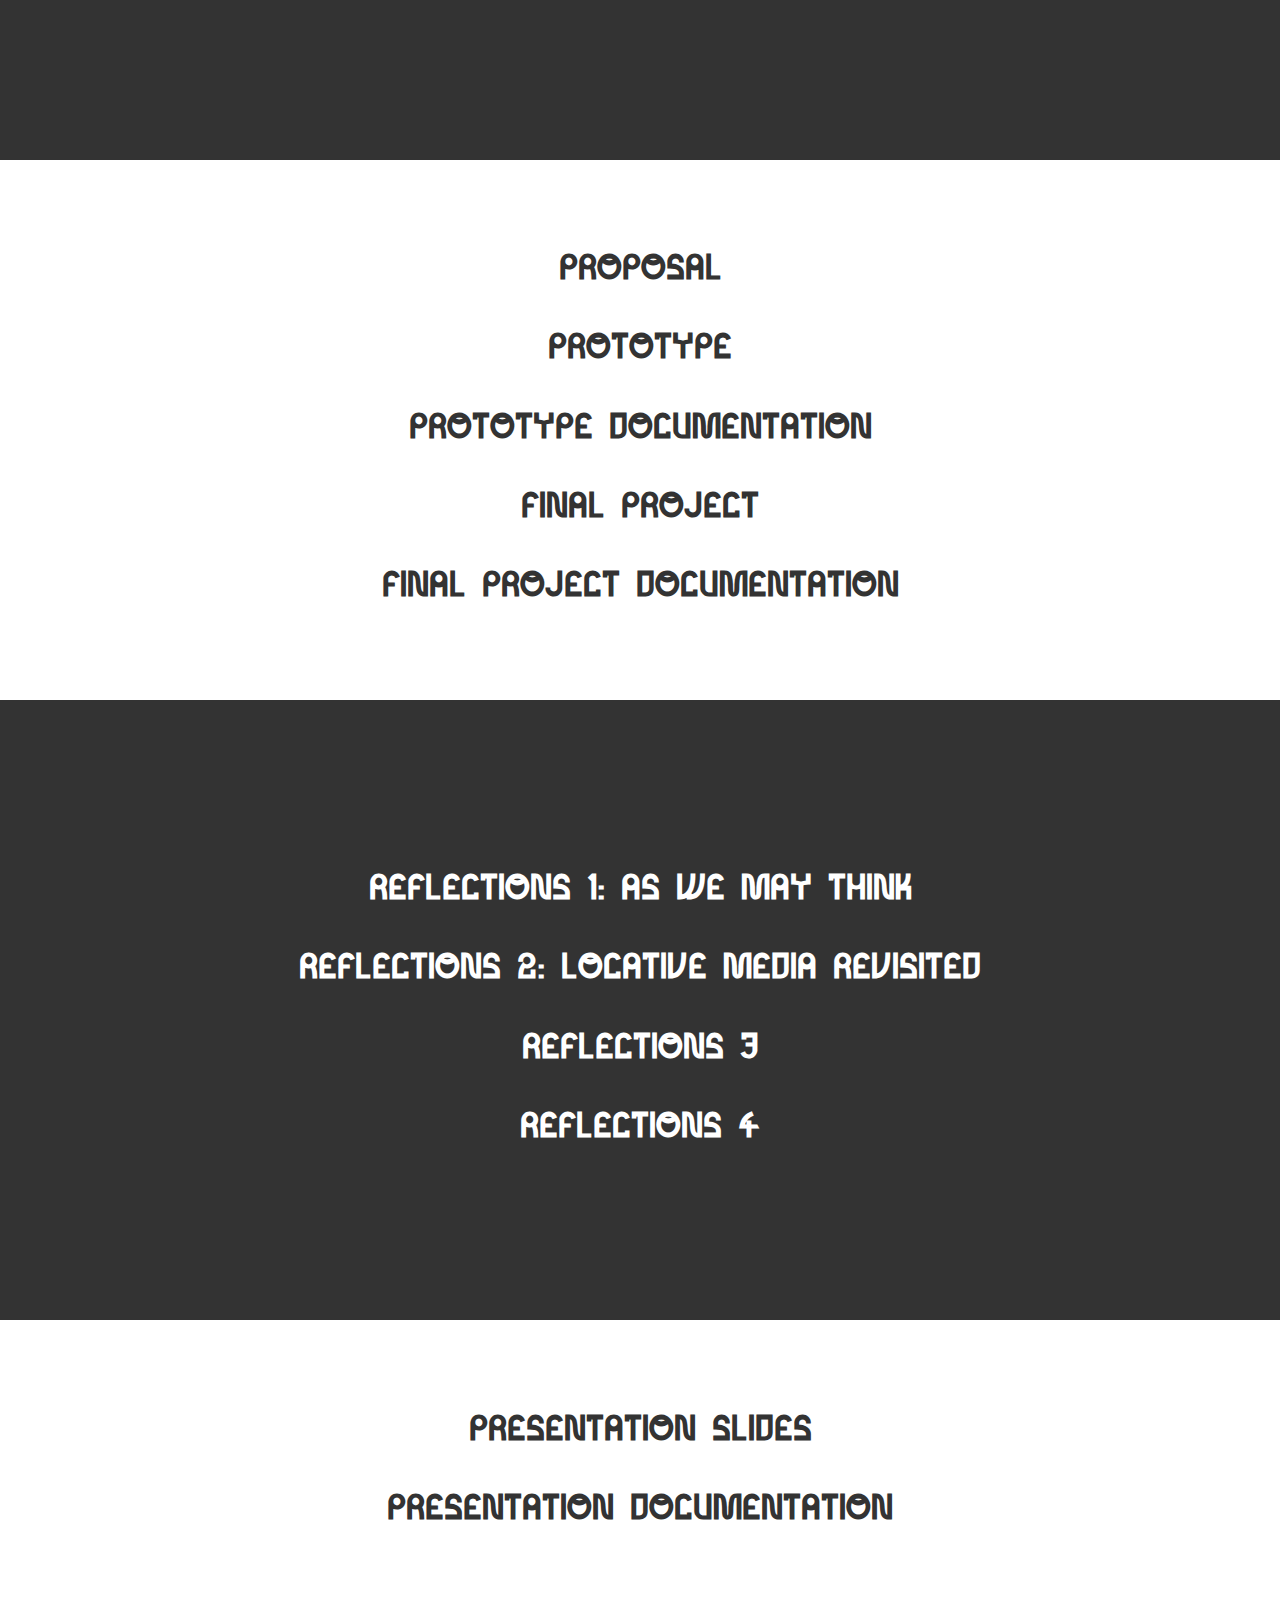
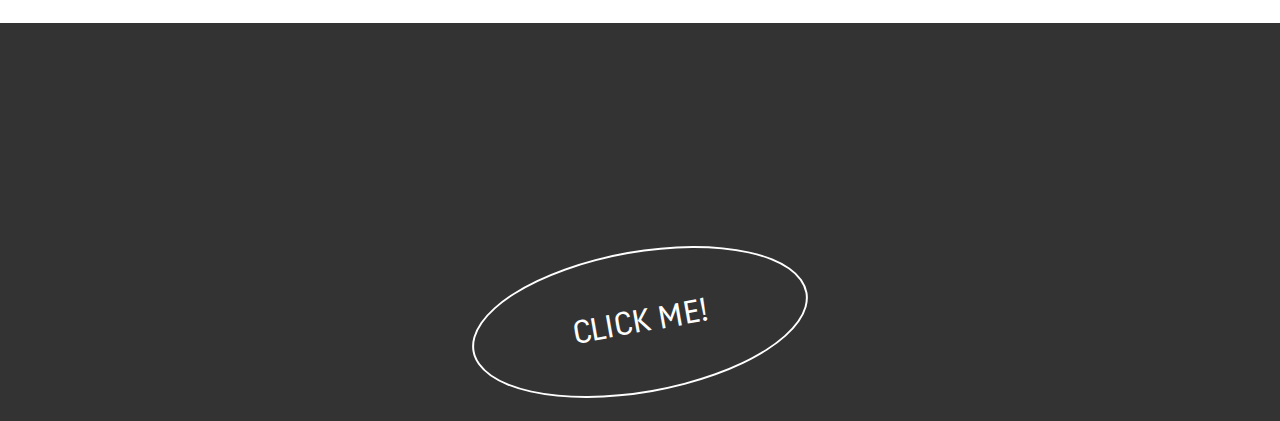
==== commit 665fd23f: "Update index.html" ====
--- a/index.html
+++ b/index.html
@@ -132,8 +132,8 @@
     </h1></a></div>
 
     <div class="reflections2">
-    <a href="">
-    <h1 id="reflections1">REFLECTIONS 2
+    <a href="reflections/LeLin_CART351_Reflection2.pdf">
+    <h1 id="reflections1">REFLECTIONS 2: LOCATIVE MEDIA REVISITED
     </h1></a></div>
 
     <div class="reflections3">
